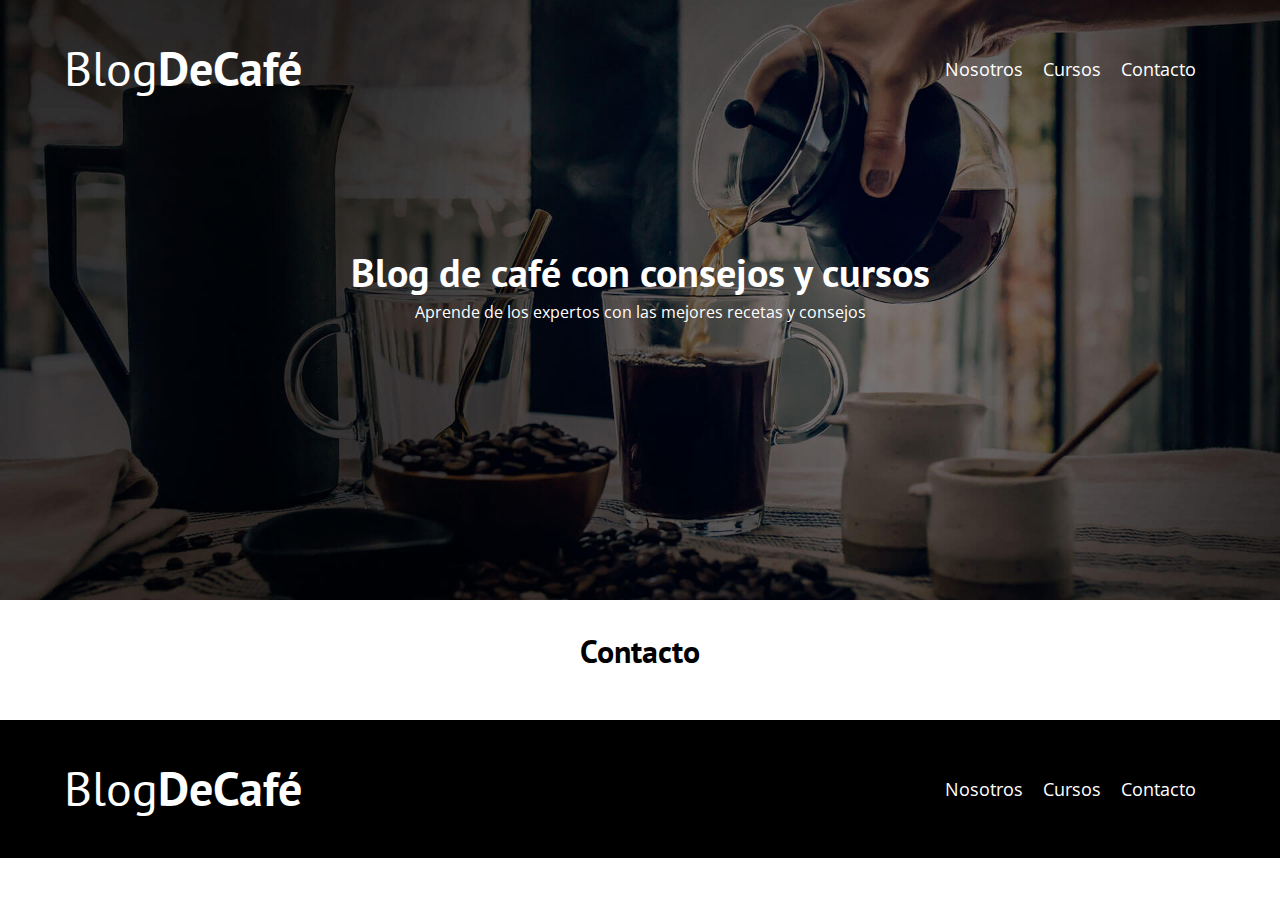
==== contacto.html @ ba7065e6 "Actualizacion" ====
<!DOCTYPE html>
<html lang="en">

<head>
    <meta charset="UTF-8">
    <meta http-equiv="X-UA-Compatible" content="IE=edge">
    <meta name="viewport" content="width=device-width, initial-scale=1.0">
    <title>Document</title>
    <link rel="stylesheet" href="css/normalize.css">
    <link rel="preconnect" href="https://fonts.googleapis.com">
    <link rel="preconnect" href="https://fonts.gstatic.com" crossorigin>
    <link href="https://fonts.googleapis.com/css2?family=Open+Sans&family=PT+Sans:wght@400;700&display=swap"
        rel="stylesheet">
    <link rel="stylesheet" href="css/style.css">
</head>

<body>

    <header class="header">

        <div class="contenedor">
            <div class="barra">

                <a href="index.html" class="logo">
                    <h1 class="logo__nombre no-margin centrar-texto  ">Blog<span class="logo__bold">DeCafé</span></h1>
                </a>

                <nav class="navegacion">
                    <a href="nosotros.html" class="navegacion__enlace">Nosotros</a>
                    <a href="cursos.html" class="navegacion__enlace">Cursos</a>
                    <a href="contacto.html" class="navegacion__enlace">Contacto</a>
                </nav>

            </div> <!-- .barra -->
        </div> <!-- .contenedor -->

        <div class="header__texto centrar-texto">
            <h2 class="no-margin">Blog de café con consejos y cursos</h2>
            <p class="no-margin">Aprende de los expertos con las mejores recetas y consejos</p>
        </div>

    </header>

    <main class="contenedor">
        <h3 class="centrar-texto">Contacto</h3>

        <div class="contacto-bg"></div>
        
        
    </main> <!-- .contenedor -->


    <footer class="footer">
        <div class="contenedor">
            <div class="barra">
                <a href="index.html" class="logo">
                    <h1 class="logo__nombre no-margin centrar-texto  ">Blog<span class="logo__bold">DeCafé</span></h1>
                </a>

                <nav class="navegacion">
                    <a href="nosotros.html" class="navegacion__enlace">Nosotros</a>
                    <a href="cursos.html" class="navegacion__enlace">Cursos</a>
                    <a href="contacto.html" class="navegacion__enlace">Contacto</a>
                </nav>

            </div> <!-- .barra -->
    </footer>


</body>

</html>
---- css/style.css ----
:root {
    --fuenteHeading: 'PT Sans', sans-serif;
    --fuenteParrafos: 'Open Sans', sans-serif;

    --primario: #784d3c;
    --blanco: #ffffff;
    --gris: #e1e1e1;
    --negro: #000000;
}

html {
    box-sizing: border-box;
    font-size: 62.5%;
    /* 1rem = 10px*/
}

*,
*:before,
*:after {
    box-sizing: inherit;
}

body {
    font-family: var(--fuenteParrafos);
    font-size: 1.6rem;
    line-height: 2;
}

/** GLOBALES **/

.contenedor {
    max-width: 120rem;
    width: 90%;
    /* width: min(90%,120rem); METODO NUEVO*/ 
    margin: 0 auto;
    /* border: 2rem solid black; */
}

a {
    text-decoration: none;
}

h1,
h2,
h3,
h4 {
    font-family: var(--fuenteHeading);
    line-height: 1.2;
}

h1 {
    font-size: 4.8rem;
}

h2 {
    font-size: 4rem;
}

h3 {
    font-size: 3.2rem;
}

h4 {
    font-size: 2.8rem;
}

img {
    max-width: 100%;
}

/* UTILIDADES */
.no-margin {
    margin: 0;
}

.no-padding {
    padding: 0;
}

.centrar-texto {
    text-align: center;
}

/* HEADER */

.header {
    background-image: url(../img/banner.jpg);
    height: 60rem;
    background-size: cover;
    background-repeat: no-repeat;
    background-position: center center;

}

.header__texto {
    /* text-align: center; */
    color: var(--blanco);
    margin-top: 5rem;
    text-align: center;
}

@media(min-width: 768px){
    .header__texto{
        margin-top: 15rem;
    }
}

.barra{
    padding-top: 4rem;
}

@media(min-width: 768px) {
    .barra {
        display: flex;
        justify-content: space-between;
        align-items: center;

    }
}

.logo {
    color: var(--blanco);
}

.logo__nombre {
    font-weight: 400;
}

.logo__bold {
    font-weight: 700;
}

@media(min-width: 768px){
    .navegacion{
        display: flex;
    }
}
.navegacion__enlace{
    display: block;
    text-align: center;
    font-size: 1.8rem;
    color: var(--blanco);
    margin-right: 2rem;
}

@media(min-width: 768px){
    .contenido-principal{
        display: grid;
        grid-template-columns:2fr 1fr ;
        column-gap: 4rem;
    }
}

.entrada{
    border-bottom: 1px solid var(--gris);
    margin-bottom: 2rem;
}

.entrada:last-of-type{
    border: none;
    margin-bottom: 0;
}


.boton{
    display: block;
    color: var(--blanco);
    font-family: var(--fuenteHeading);
    text-align: center;
    padding: 1rem 3rem;
    font-size: 1.8rem;
    text-transform: uppercase;
    font-weight: 700;
    margin-bottom: 2rem;
    border-radius: 0.3rem;
}

@media(min-width: 768px){
    .boton{
        display: inline-block;
    }
}

.boton--primario{
    background-color: var(--negro);
}

.boton--secundario{
    background-color: var(--primario);
}

.cursos{
    list-style: none;
}

.widget_curso{
    border-bottom: 1px solid var(--gris) ;
    margin-bottom: 2rem;
    
}
.widget_curso:last-of-type{
    border: none;
    margin-bottom: none;
}

.widget-curso__label{
    font-family: var(--fuenteHeading);
    font-weight: 700;
    font-size: 2rem;

}

.widget-curso__info{
    font-weight: 400;
    font-size: 2rem;
}


/* FOOTER */

.footer{
    display: flex;
        justify-content: space-around;
        background-color: var(--negro);
        margin-top: 5rem;
        padding-bottom: 4rem;
}

@media(max-width: 768px){
    .navegacion{
        margin-top: 2rem;
    }
}

/* SOBRE NOSOTROS */


@media(min-width: 768px){
    .sobre-nosotros{
        display: grid;
        grid-template-columns: repeat(2,1fr);
        column-gap: 2rem;
    }

    .sobre-nosotros__texto p{
        margin-top: 0;
    }
}


/** CURSOS **/

.curso{
    padding: 3rem 0;
    border: 1px solid var(--gris);
}

@media(min-width: 768px){
    .curso{
        display: grid;
        grid-template-columns: 1fr 2fr;
        column-gap: 3rem;
    }
}

.curso:last-of-type{
    border: none;
}

.curso__label{
    font-family: var(--fuenteHeading);
    font-weight: 700;
    font-size: 2rem;

}

.curso__info{
    font-weight: 400;
    font-size: 2rem;
}
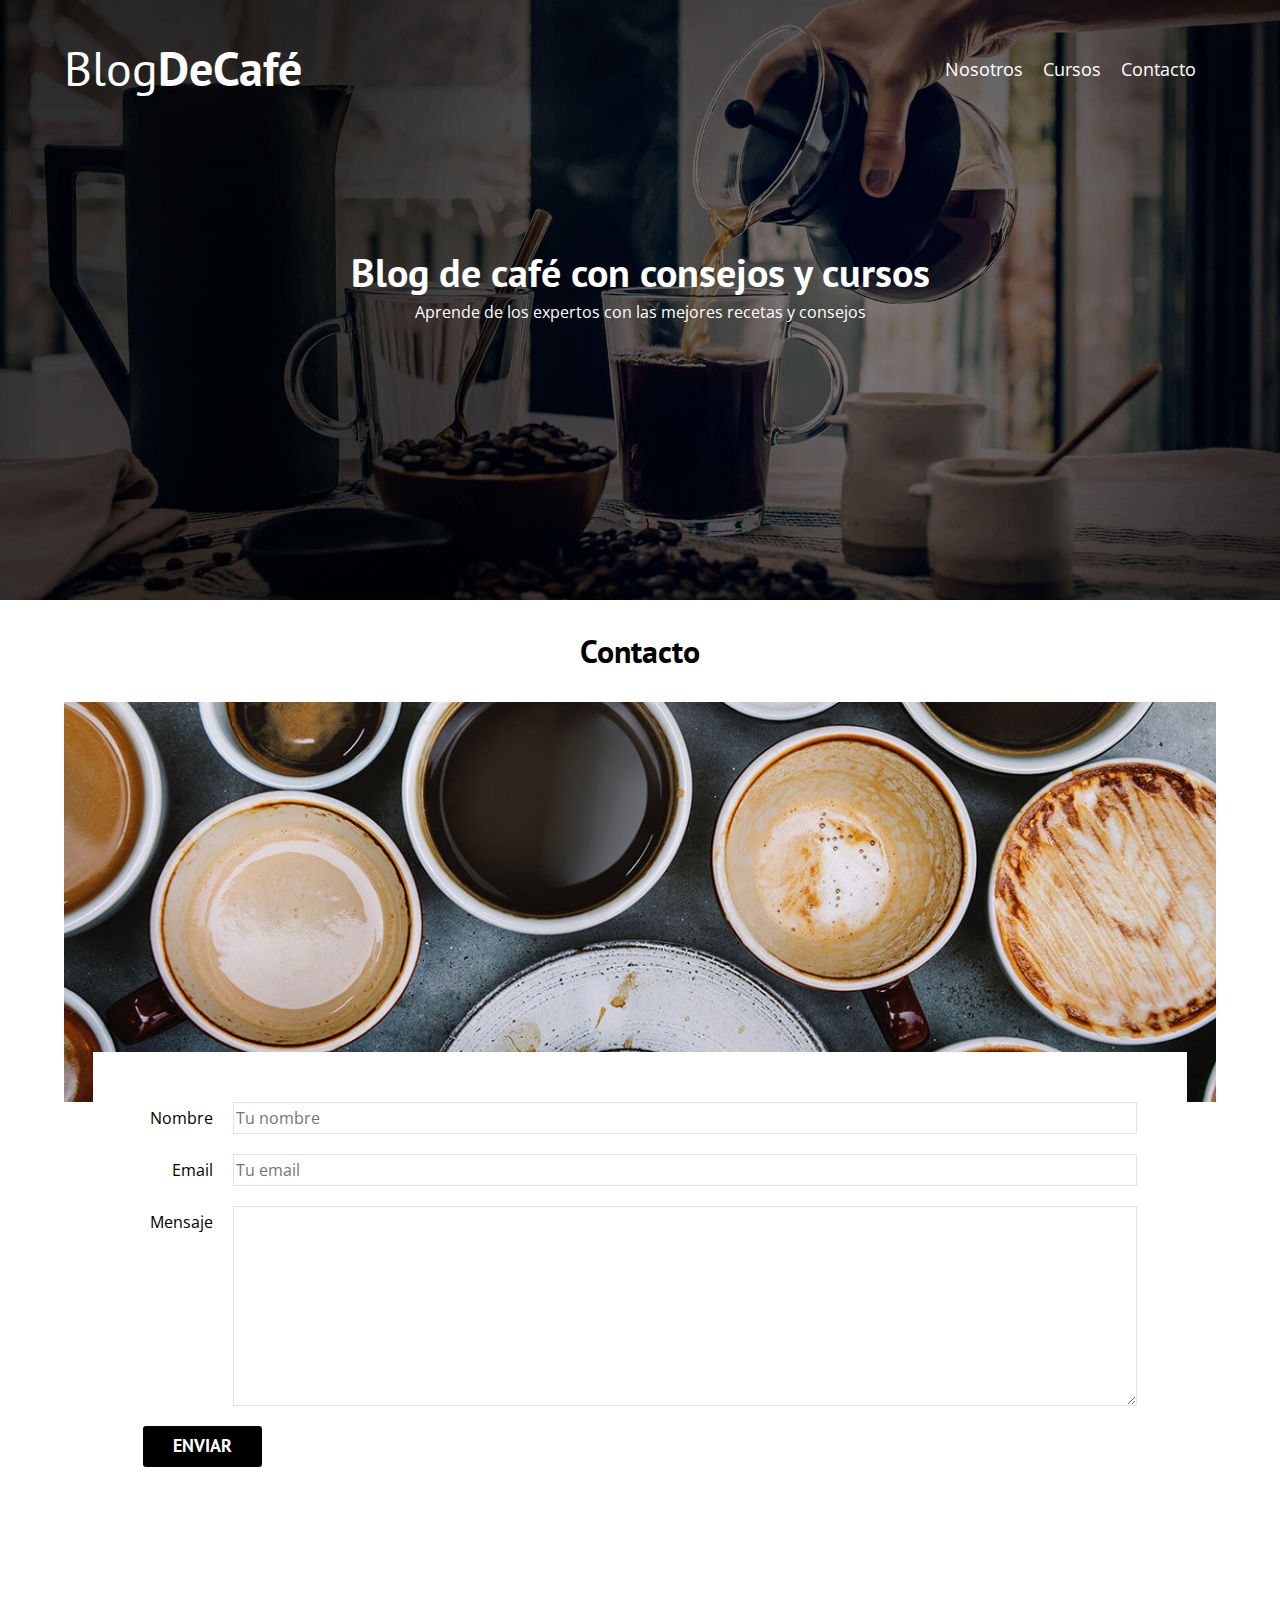
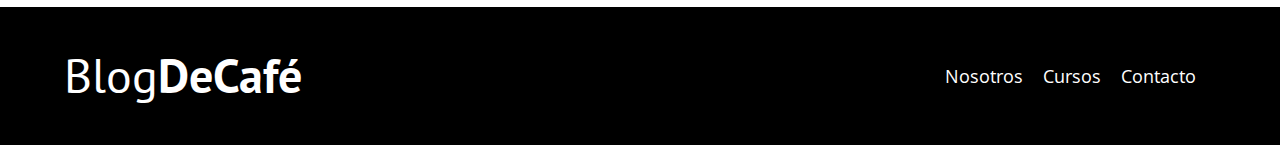
==== commit 48d9f8b0: "Commit final" ====
--- a/contacto.html
+++ b/contacto.html
@@ -46,6 +46,28 @@
 
         <div class="contacto-bg"></div>
         
+        <form class="formulario">
+            <div class="campo">
+                <label class="campo__label" for="">Nombre</label>
+                <input class="campo__field" type="text" placeholder="Tu nombre" id="nombre">
+            </div> <!-- .campo -->        
+            
+            <div class="campo">
+                <label class="campo__label" for="">Email</label>
+                <input class="campo__field" type="email" placeholder="Tu email" id="email">
+            </div> <!-- .campo -->  
+
+            <div class="campo">
+                <label class="campo__label" for="">Mensaje</label>
+                <textarea class="campo__field campo__field--textarea" name="" id="" cols="30" rows="10" id="mensaje"></textarea>
+            </div> <!-- .campo -->  
+
+            <div class="campo">
+                <input  type="submit" value="Enviar" class="boton boton--primario">
+            </div> <!-- .campo -->  
+
+        </form>
+
         
     </main> <!-- .contenedor -->
 
--- a/css/style.css
+++ b/css/style.css
@@ -173,12 +173,17 @@
     font-weight: 700;
     margin-bottom: 2rem;
     border-radius: 0.3rem;
+    border: none;
 }
 
 @media(min-width: 768px){
     .boton{
         display: inline-block;
     }
+}
+
+.boton:hover{
+    cursor: pointer;
 }
 
 .boton--primario{
@@ -278,3 +283,41 @@
     font-weight: 400;
     font-size: 2rem;
 }
+
+/* contacto */
+
+.contacto-bg{
+    background-image: url(../img/contacto.jpg);
+    height: 40rem;
+    background-size: cover;
+    background-repeat: no-repeat;
+}
+
+.formulario{
+    background-color: var(--blanco);
+    margin: -5rem auto 0 auto;
+    width: 95%;
+    padding: 5rem;
+
+}
+
+.campo{
+    display: flex;
+    margin-bottom: 2rem;
+    
+}
+
+.campo__label{
+    flex: 0 0 9rem;
+    text-align: right;
+    padding-right: 2rem;
+}
+
+.campo__field{
+    flex: 1;
+    border: 1px solid var(--gris);
+}
+
+.campo__field--textarea{
+    height: 20rem;
+}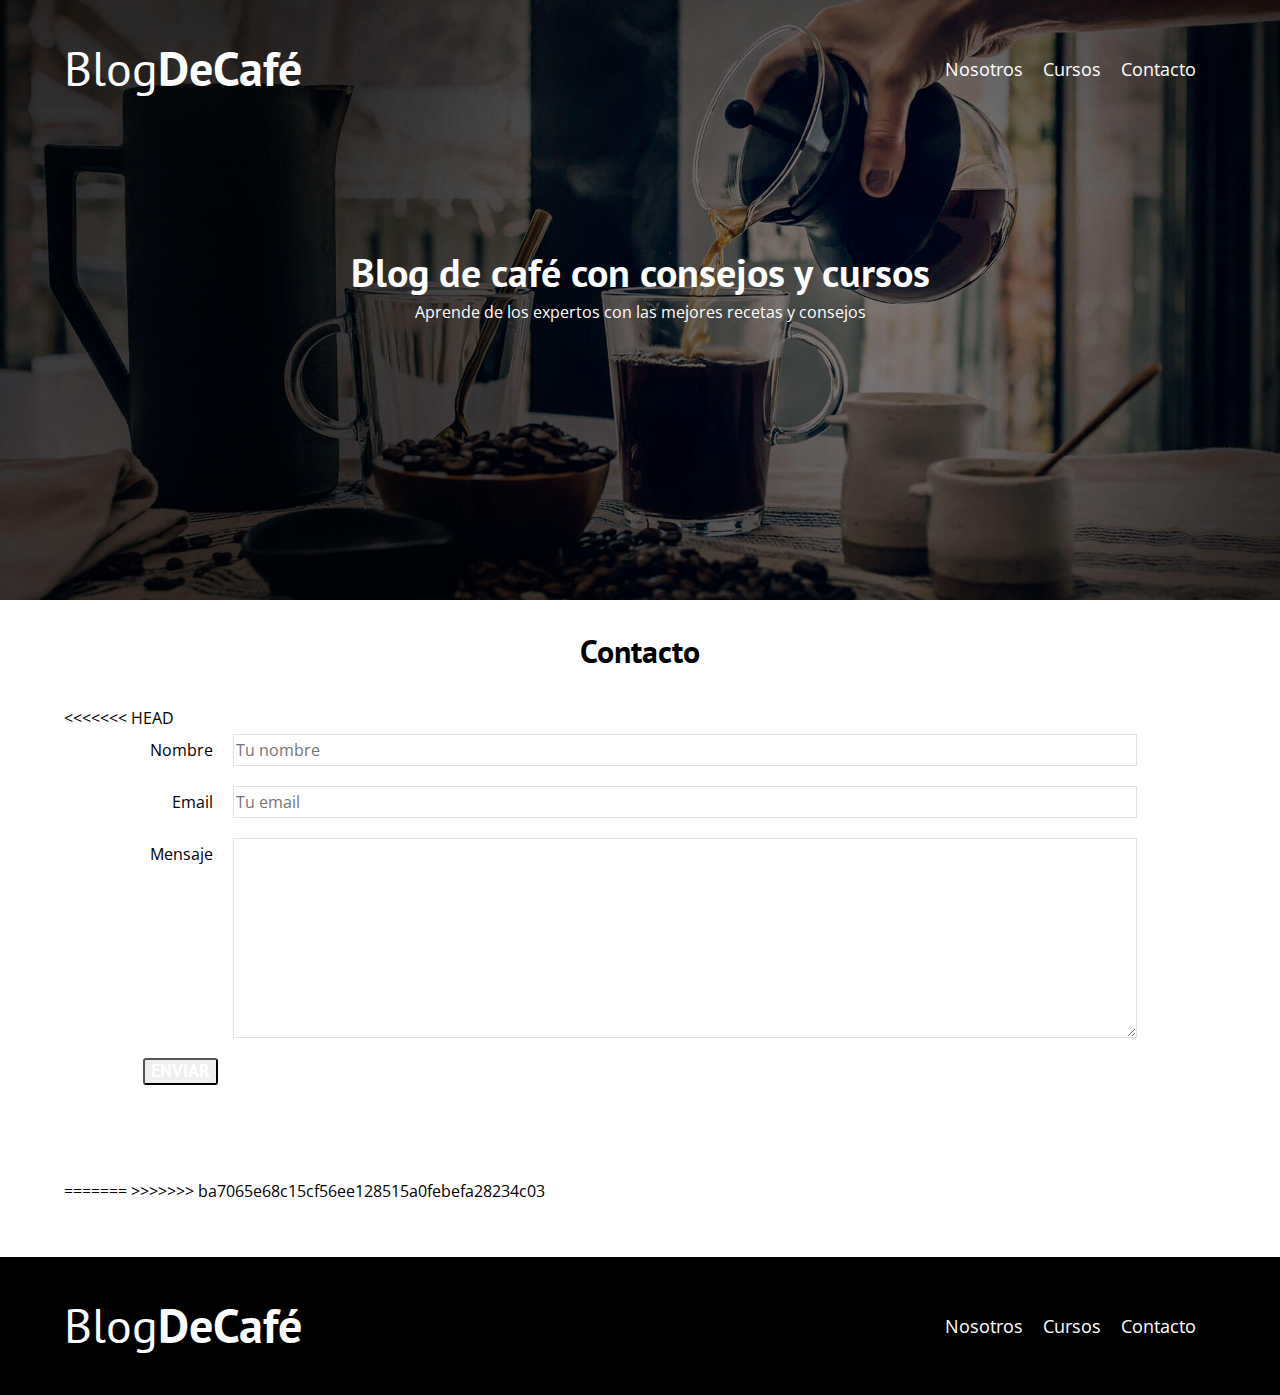
==== commit 59ece8c9: "commit" ====
--- a/contacto.html
+++ b/contacto.html
@@ -46,6 +46,7 @@
 
         <div class="contacto-bg"></div>
         
+<<<<<<< HEAD
         <form class="formulario">
             <div class="campo">
                 <label class="campo__label" for="">Nombre</label>
@@ -68,6 +69,8 @@
 
         </form>
 
+=======
+>>>>>>> ba7065e68c15cf56ee128515a0febefa28234c03
         
     </main> <!-- .contenedor -->
 
--- a/css/style.css
+++ b/css/style.css
@@ -96,6 +96,7 @@
     /* text-align: center; */
     color: var(--blanco);
     margin-top: 5rem;
+<<<<<<< HEAD
     text-align: center;
 }
 
@@ -167,13 +168,89 @@
     color: var(--blanco);
     font-family: var(--fuenteHeading);
     text-align: center;
+=======
+    text-align: center;
+}
+
+@media(min-width: 768px){
+    .header__texto{
+        margin-top: 15rem;
+    }
+}
+
+.barra{
+    padding-top: 4rem;
+}
+
+@media(min-width: 768px) {
+    .barra {
+        display: flex;
+        justify-content: space-between;
+        align-items: center;
+
+    }
+}
+
+.logo {
+    color: var(--blanco);
+}
+
+.logo__nombre {
+    font-weight: 400;
+}
+
+.logo__bold {
+    font-weight: 700;
+}
+
+@media(min-width: 768px){
+    .navegacion{
+        display: flex;
+    }
+}
+.navegacion__enlace{
+    display: block;
+    text-align: center;
+    font-size: 1.8rem;
+    color: var(--blanco);
+    margin-right: 2rem;
+}
+
+@media(min-width: 768px){
+    .contenido-principal{
+        display: grid;
+        grid-template-columns:2fr 1fr ;
+        column-gap: 4rem;
+    }
+}
+
+.entrada{
+    border-bottom: 1px solid var(--gris);
+    margin-bottom: 2rem;
+}
+
+.entrada:last-of-type{
+    border: none;
+    margin-bottom: 0;
+}
+
+
+.boton{
+    display: block;
+    color: var(--blanco);
+    font-family: var(--fuenteHeading);
+    text-align: center;
+>>>>>>> ba7065e68c15cf56ee128515a0febefa28234c03
     padding: 1rem 3rem;
     font-size: 1.8rem;
     text-transform: uppercase;
     font-weight: 700;
     margin-bottom: 2rem;
     border-radius: 0.3rem;
+<<<<<<< HEAD
     border: none;
+=======
+>>>>>>> ba7065e68c15cf56ee128515a0febefa28234c03
 }
 
 @media(min-width: 768px){
@@ -182,10 +259,13 @@
     }
 }
 
+<<<<<<< HEAD
 .boton:hover{
     cursor: pointer;
 }
 
+=======
+>>>>>>> ba7065e68c15cf56ee128515a0febefa28234c03
 .boton--primario{
     background-color: var(--negro);
 }
@@ -283,6 +363,7 @@
     font-weight: 400;
     font-size: 2rem;
 }
+<<<<<<< HEAD
 
 /* contacto */
 
@@ -320,4 +401,6 @@
 
 .campo__field--textarea{
     height: 20rem;
-}+}
+=======
+>>>>>>> ba7065e68c15cf56ee128515a0febefa28234c03
